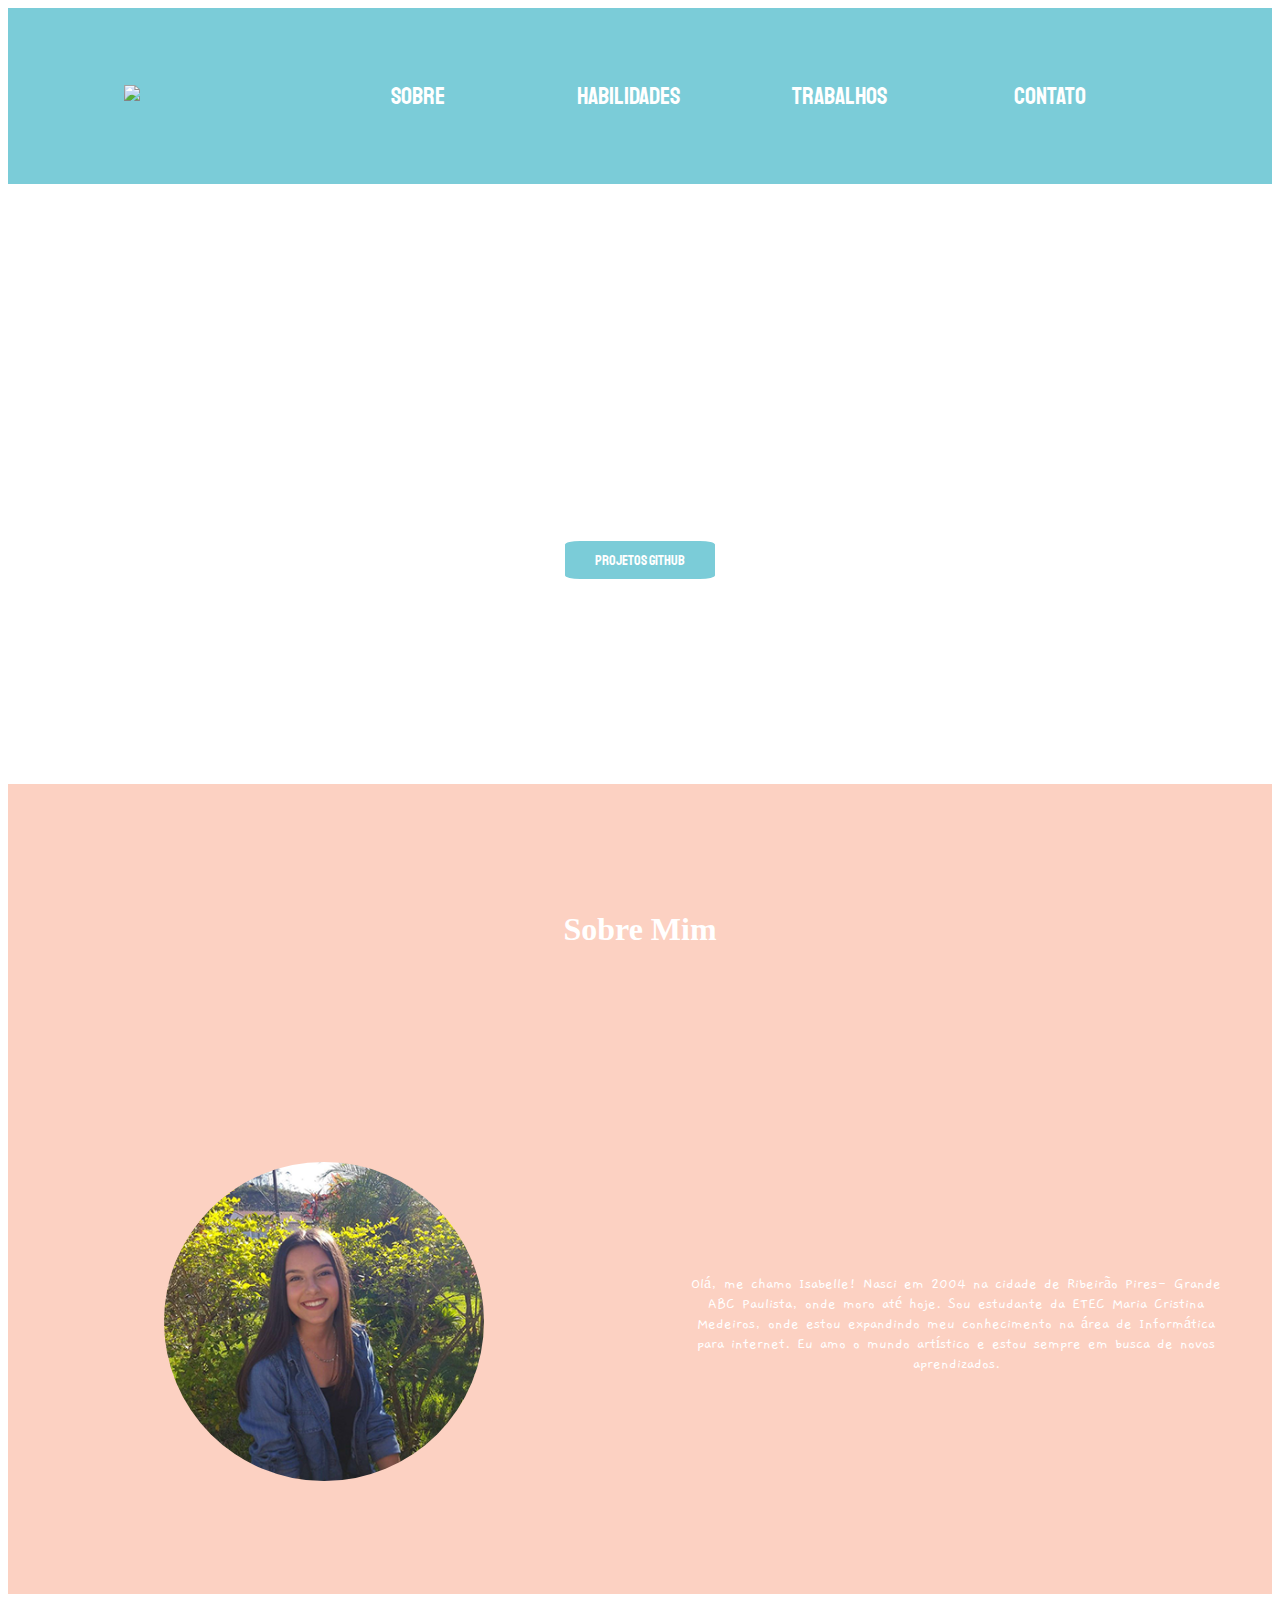
==== meusite/index.html @ 83716fc3 "Mudanças no Header e a parte do Sobre" ====
<!DOCTYPE html>
<html>
<head>
	<meta charset="utf-8">
	<meta name="viewport" content="width=device-width, inicial-scale=1.0">
	<link rel="icon" href="img/2333favicon.ico">
	<link href="https://fonts.googleapis.com/css?family=Amatic+SC:700|Bebas+Neue|Caveat+Brush|Gaegu|Staatliches&display=swap" rel="stylesheet">
	<link rel="stylesheet" type="text/css" href="css/estilo.css">
	<title>Isabelle Damacena</title>
</head>
<body>
	<nav class="logo">
		<a href="index.html">
			<img src="img/logonovo.png">
		</a>
		<ul>
			<li><a href="#sobre">Sobre</a></li>
			<li><a href="#">Habilidades</a></li>
			<li><a href="#">Trabalhos</a></li>
			<li><a href="#">Contato</a></li>
		</ul>
	</nav>
	<header>
		<h1>Isabelle Damacena</h1>
		<p>Currículo Online</p>
		<a class="botao" href="https://github.com/IsabelleDamacena">Projetos GitHub</a>
	</header>
	<div class="container">
		<section id="sobre">
			<h2>Sobre Mim</h2>
			<div class="foto">
				<img src="img/perfil.png">
			</div>
			<div class="texto">
				<p>
					Olá, me chamo Isabelle! Nasci em 2004 na cidade de Ribeirão Pires- Grande ABC Paulista, onde moro até hoje. Sou estudante da ETEC Maria Cristina Medeiros, onde estou expandindo meu conhecimento na área de Informática para internet. Eu amo o mundo artístico e estou sempre em busca de novos aprendizados.
				</p>
			</div>
		</section>
	</div>
</body>
</html>
---- meusite/css/estilo.css ----
/* Formatação Geral*/
body{
	font-family: Staatliches, "Amatic+SC", cursive;
	}

h1,h2,h3{
	margin: 0;
	font-family: "Bebas+Neue";
	font-weight: 700;
		}
p{
	font-family: Gaegu, "Amatic+SC", cursive; 
	}

.container{
	width: 100%;
}
/* Cabeçalho ou barra de navegação */


nav{
	display: flex;
	flex-direction: column;
	align-items: center;
	background-color: #7bccd8;
	padding: 30px;

}

nav ul{
	list-style: none;
	padding: 0;
	display: flex;
	flex-direction: column;
	align-items: center;
	width: 100%;
}

nav ul li{
	text-align: center;
	width: 100%;
	font-size: 1.5em;
	padding: 2%;
}

nav ul li a{
	display: inline-block;
	padding: 10px 0;
	width: 100%;
	text-decoration: none;
	color: #fff; 
}

/*Header */

header{
	background-image: url('../img/fundo4.jpg');
	background-size: cover;
	background-position: center;
	background-repeat: no-repeat;
	color: #fff;
	display: flex;
	flex-direction: column;
	align-items: center;
	text-align: center;
	padding: 30px;
}

header p{
	margin-bottom: 2em;
	font-size: 1.7em;
}

.botao{
	 	color: #fff;
	 	text-decoration: none;
	 	padding: 10px 30px;
	 	background-color: #7bccd8;
	 	font-size: .9em;
	 	border-radius: 10%;
}


/*Sobre*/

#sobre{
	display: flex;
	flex-direction: column;
	align-items: center;
	text-align: center;
	background-color: #fcd1c2;
	color: #fff;
}
#sobre h2{
	margin-top: 20px;
	font-size: 2em;
	align-items: center;
}
.foto img{
	width: 60%;
	border-radius: 50%;
	
}
.foto{
	float:left;
	width: 50%;
}
.texto{
	float:right;
	width: 50%;
}




@media screen and (min-width: 768px){
/* Cabeçalho ou barra de navegação*/
nav{
	flex-direction: row;
	justify-content: space-around;

}

nav ul{
	flex-direction: row;
	width: 70%;
	
}

/* Header*/
header{
	height: 60vh;
	justify-content: center;
}

/* Sobre*/
#sobre{
	flex-direction: row;
	flex-wrap: wrap;/*para quebrar*/
	align-items: center;
	height: 90vh;
	justify-content: center;
	min-height: 80vh;
}
#sobre h2{
	align-items: justify;
	width: 100%;
}
#sobre div{
	flex-grow: 1;
	flex-basis: 300px;
	padding: 0 50px;
}


}
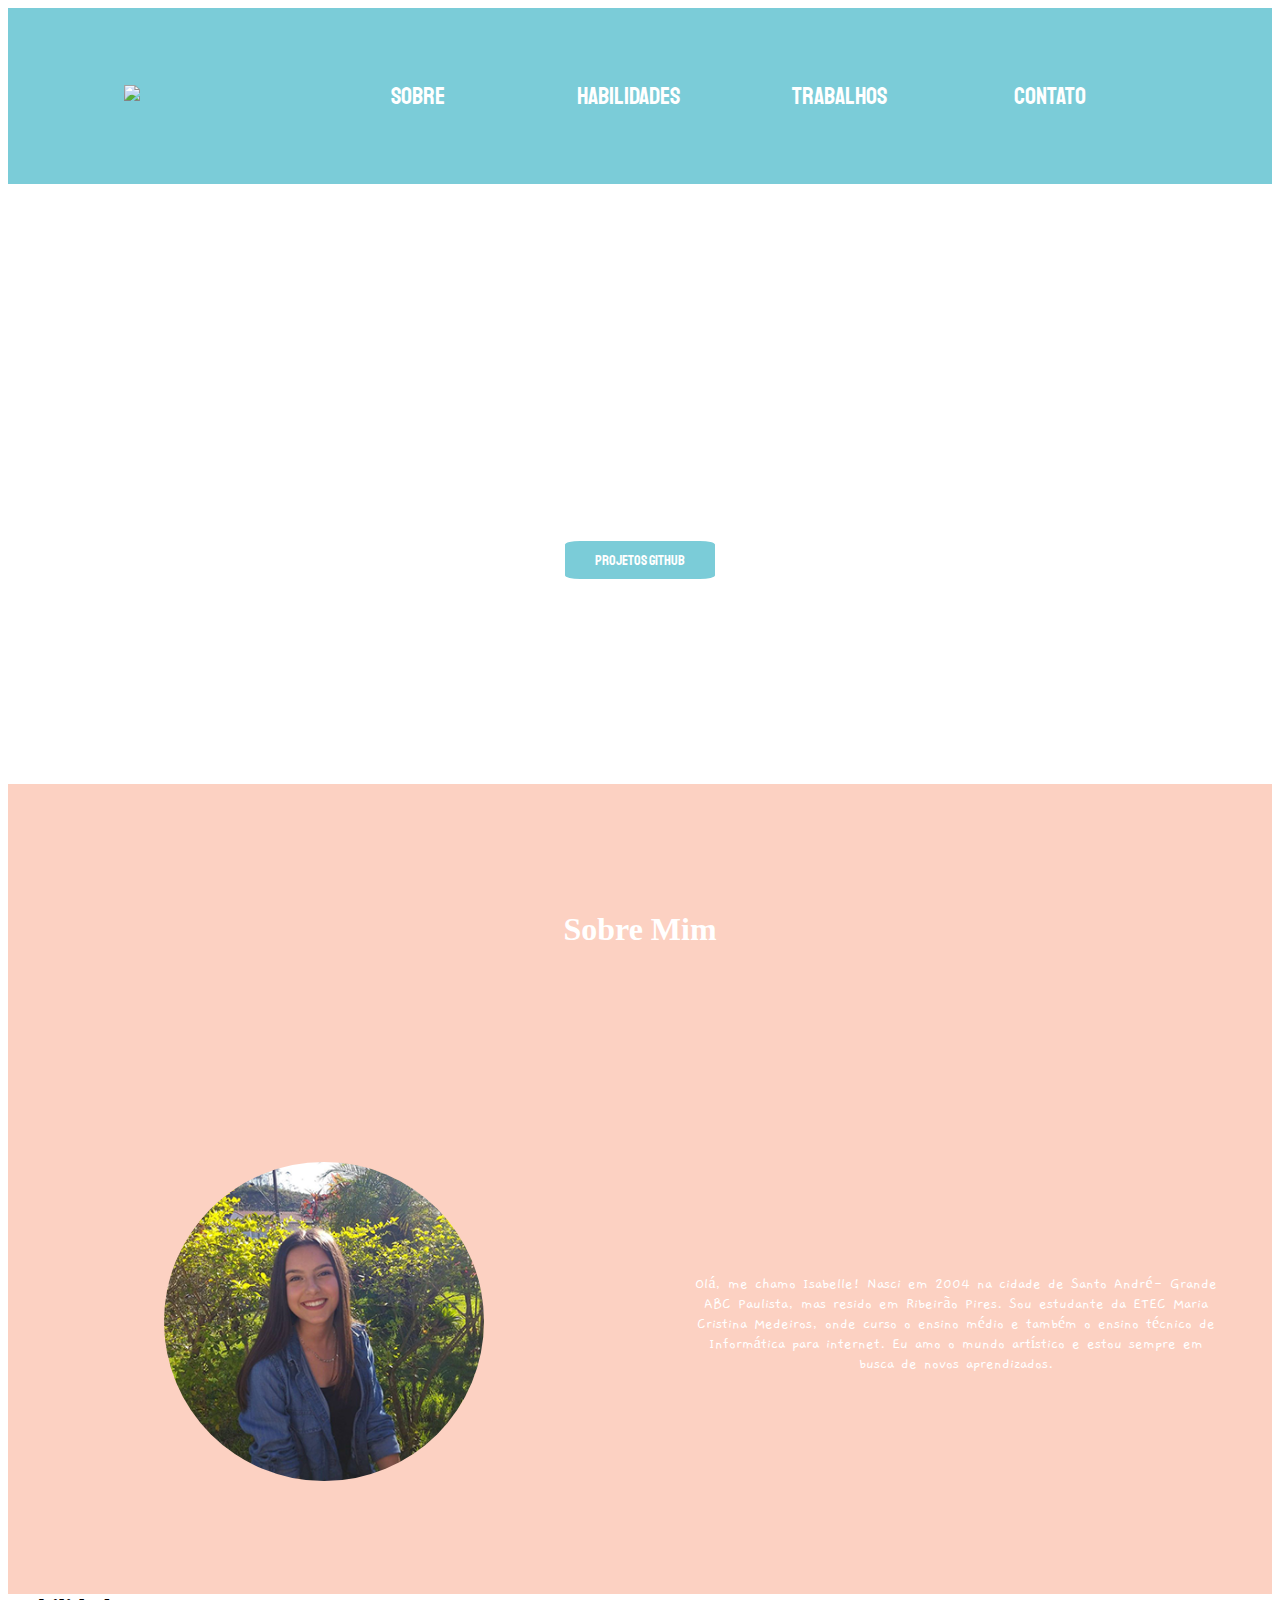
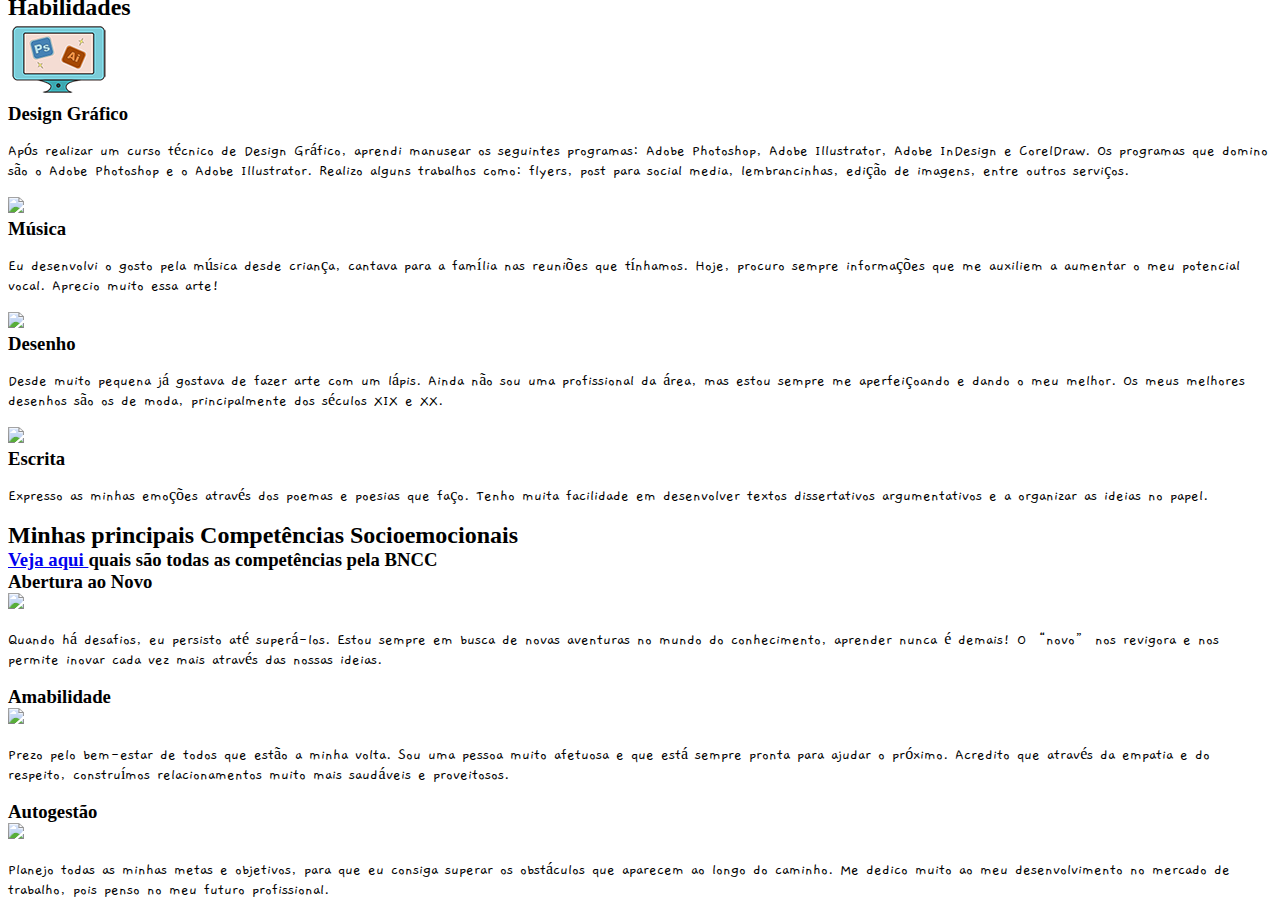
==== commit 4cacdbce: "Algumas atualizações" ====
--- a/meusite/index.html
+++ b/meusite/index.html
@@ -3,8 +3,9 @@
 <head>
 	<meta charset="utf-8">
 	<meta name="viewport" content="width=device-width, inicial-scale=1.0">
+	<link href="https://fonts.googleapis.com/css?family=Amatic+SC:700|Bebas+Neue|Caveat+Brush|Gaegu|Permanent+Marker|Staatliches&display=swap" rel="stylesheet">
 	<link rel="icon" href="img/2333favicon.ico">
-	<link href="https://fonts.googleapis.com/css?family=Amatic+SC:700|Bebas+Neue|Caveat+Brush|Gaegu|Staatliches&display=swap" rel="stylesheet">
+	<link rel="stylesheet" type="text/css" href="css/reset.css">
 	<link rel="stylesheet" type="text/css" href="css/estilo.css">
 	<title>Isabelle Damacena</title>
 </head>
@@ -15,15 +16,15 @@
 		</a>
 		<ul>
 			<li><a href="#sobre">Sobre</a></li>
-			<li><a href="#">Habilidades</a></li>
-			<li><a href="#">Trabalhos</a></li>
-			<li><a href="#">Contato</a></li>
+			<li><a href="#habilidades">Habilidades</a></li>
+			<li><a href="#trabalhos">Trabalhos</a></li>
+			<li><a href="#contato">Contato</a></li>
 		</ul>
 	</nav>
 	<header>
 		<h1>Isabelle Damacena</h1>
 		<p>Currículo Online</p>
-		<a class="botao" href="https://github.com/IsabelleDamacena">Projetos GitHub</a>
+		<a class="botao" href="https://github.com/IsabelleDamacena" target="_blank">Projetos GitHub</a>
 	</header>
 	<div class="container">
 		<section id="sobre">
@@ -33,7 +34,62 @@
 			</div>
 			<div class="texto">
 				<p>
-					Olá, me chamo Isabelle! Nasci em 2004 na cidade de Ribeirão Pires- Grande ABC Paulista, onde moro até hoje. Sou estudante da ETEC Maria Cristina Medeiros, onde estou expandindo meu conhecimento na área de Informática para internet. Eu amo o mundo artístico e estou sempre em busca de novos aprendizados.
+					Olá, me chamo Isabelle! Nasci em 2004 na cidade de Santo André- Grande ABC Paulista, mas resido em Ribeirão Pires. Sou estudante da ETEC Maria Cristina Medeiros, onde curso o ensino médio e também o ensino técnico de Informática para internet. Eu amo o mundo artístico e estou sempre em busca de novos aprendizados.
+				</p>
+			</div>
+		</section>
+
+		<section id="habilidades">
+			<h2>Habilidades</h2>
+			<div>
+				<img src="img/design.png">
+				<h3>Design Gráfico</h3>
+				<p>
+					Após realizar um curso técnico de Design Gráfico, aprendi manusear os seguintes programas: Adobe Photoshop, Adobe Illustrator, Adobe InDesign e CorelDraw. Os programas que domino são o Adobe Photoshop e o Adobe Illustrator. Realizo alguns trabalhos como: flyers, post para social media, lembrancinhas, edição de imagens, entre outros serviços.
+				</p>
+			</div>
+			<div>
+				<img src="img/mic.png">
+				<h3>Música</h3>
+				<p>
+					Eu desenvolvi o gosto pela música desde criança, cantava para a família nas reuniões que tínhamos. Hoje, procuro sempre informações que me auxiliem a aumentar o meu potencial vocal. Aprecio muito essa arte!
+				</p>
+			</div>
+			<div>
+				<img src="img/desenho.png">
+				<h3>Desenho</h3>
+				<p>Desde muito pequena já gostava de fazer arte com um lápis. Ainda não sou uma profissional da área, mas estou sempre me aperfeiçoando e dando o meu melhor. Os meus melhores desenhos são os de moda, principalmente dos séculos XIX e XX.</p>
+			</div>
+			<div>
+				<img src="img/escrita.png">
+				<h3>Escrita</h3>
+				<p>Expresso as minhas emoções através dos poemas e poesias que faço. Tenho muita facilidade em desenvolver textos dissertativos argumentativos e a organizar as ideias no papel.</p>
+			</div>	
+		</section>
+		<section id="competencias">
+			<h2>Minhas principais Competências Socioemocionais</h2>
+			<h3><a href="docs/eixoscompetencias.pdf" target="_blank"> Veja aqui </a> quais são todas as competências pela BNCC </h3>
+			<div class="comp">
+				<h3>Abertura ao Novo</h3>
+				<img src="img/ilustIdeias.png">
+				<p>
+					Quando há desafios, eu persisto até superá-los. Estou sempre em busca de novas aventuras no mundo do conhecimento, aprender nunca é demais! O “novo” nos revigora e nos permite inovar cada vez mais através das nossas ideias.
+				</p>
+			</div>
+			<div class="comp">
+				<h3>Amabilidade</h3>
+				<img src="img/ilustAmabilidade.png">
+				<p>
+					Prezo pelo bem-estar de todos que estão a minha volta. Sou uma pessoa muito afetuosa e que está sempre pronta para ajudar o próximo. Acredito que através da empatia e do respeito, construímos relacionamentos muito mais saudáveis e proveitosos.
+				</p>
+			</div>
+			<div class="comp">
+				<h3>Autogestão</h3>
+				<img src="img/ilustAutogestão.png">
+				<p>
+					
+					Planejo todas as minhas metas e objetivos, para que eu consiga superar os obstáculos que aparecem ao longo do caminho. Me dedico muito ao meu desenvolvimento no mercado de trabalho, pois penso no meu futuro profissional. 
+
 				</p>
 			</div>
 		</section>
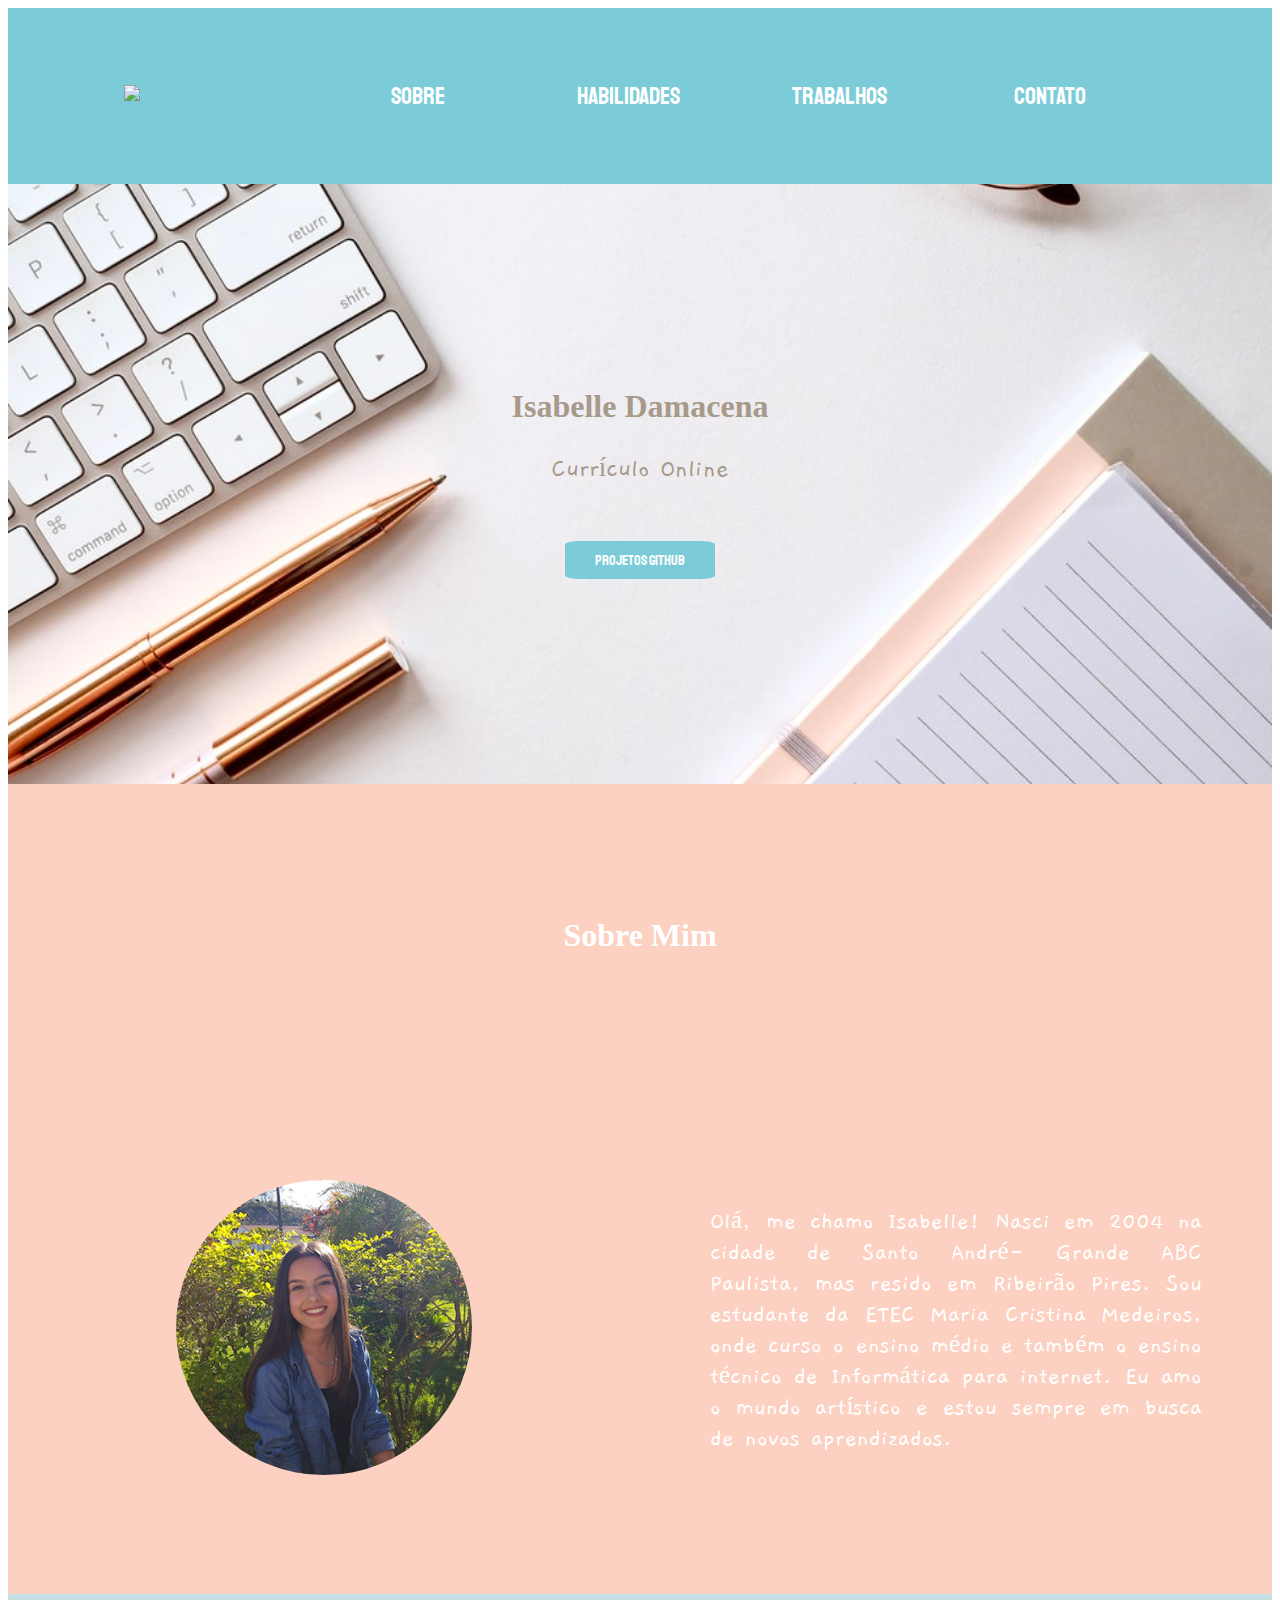
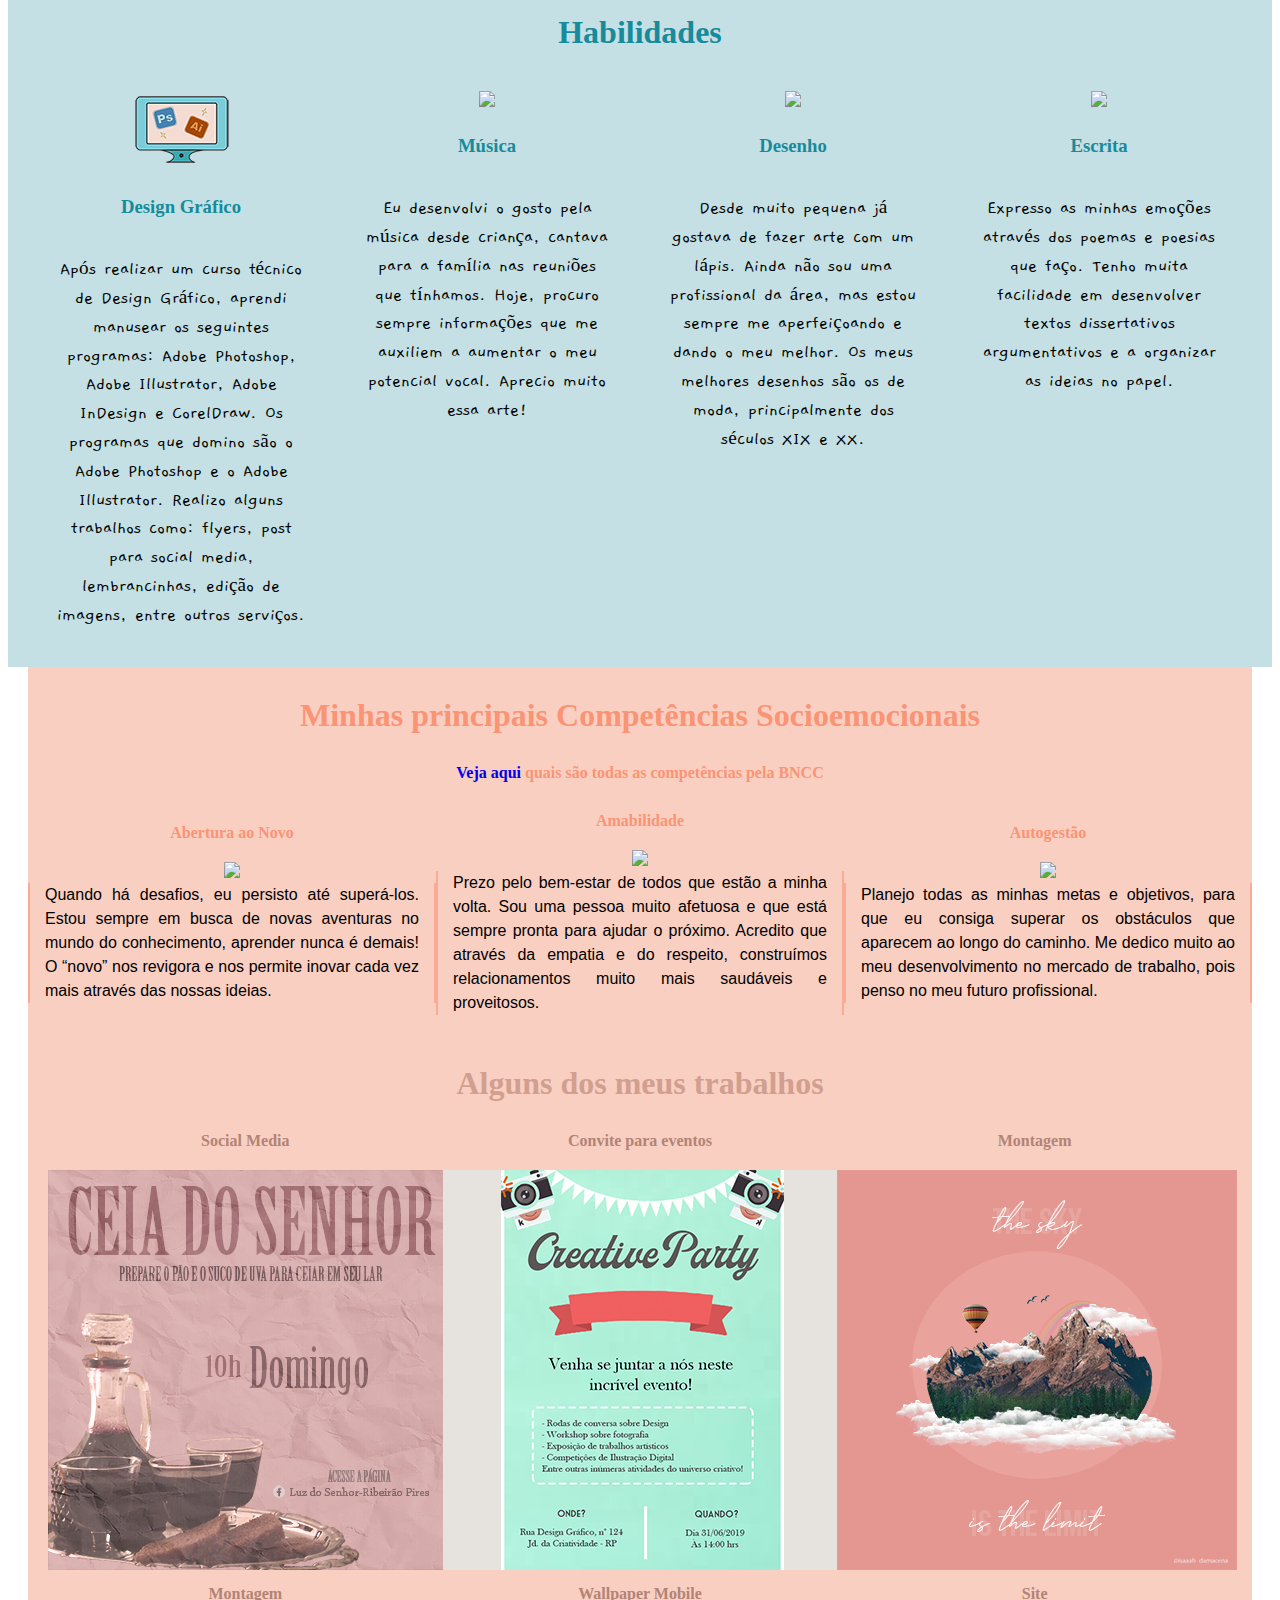
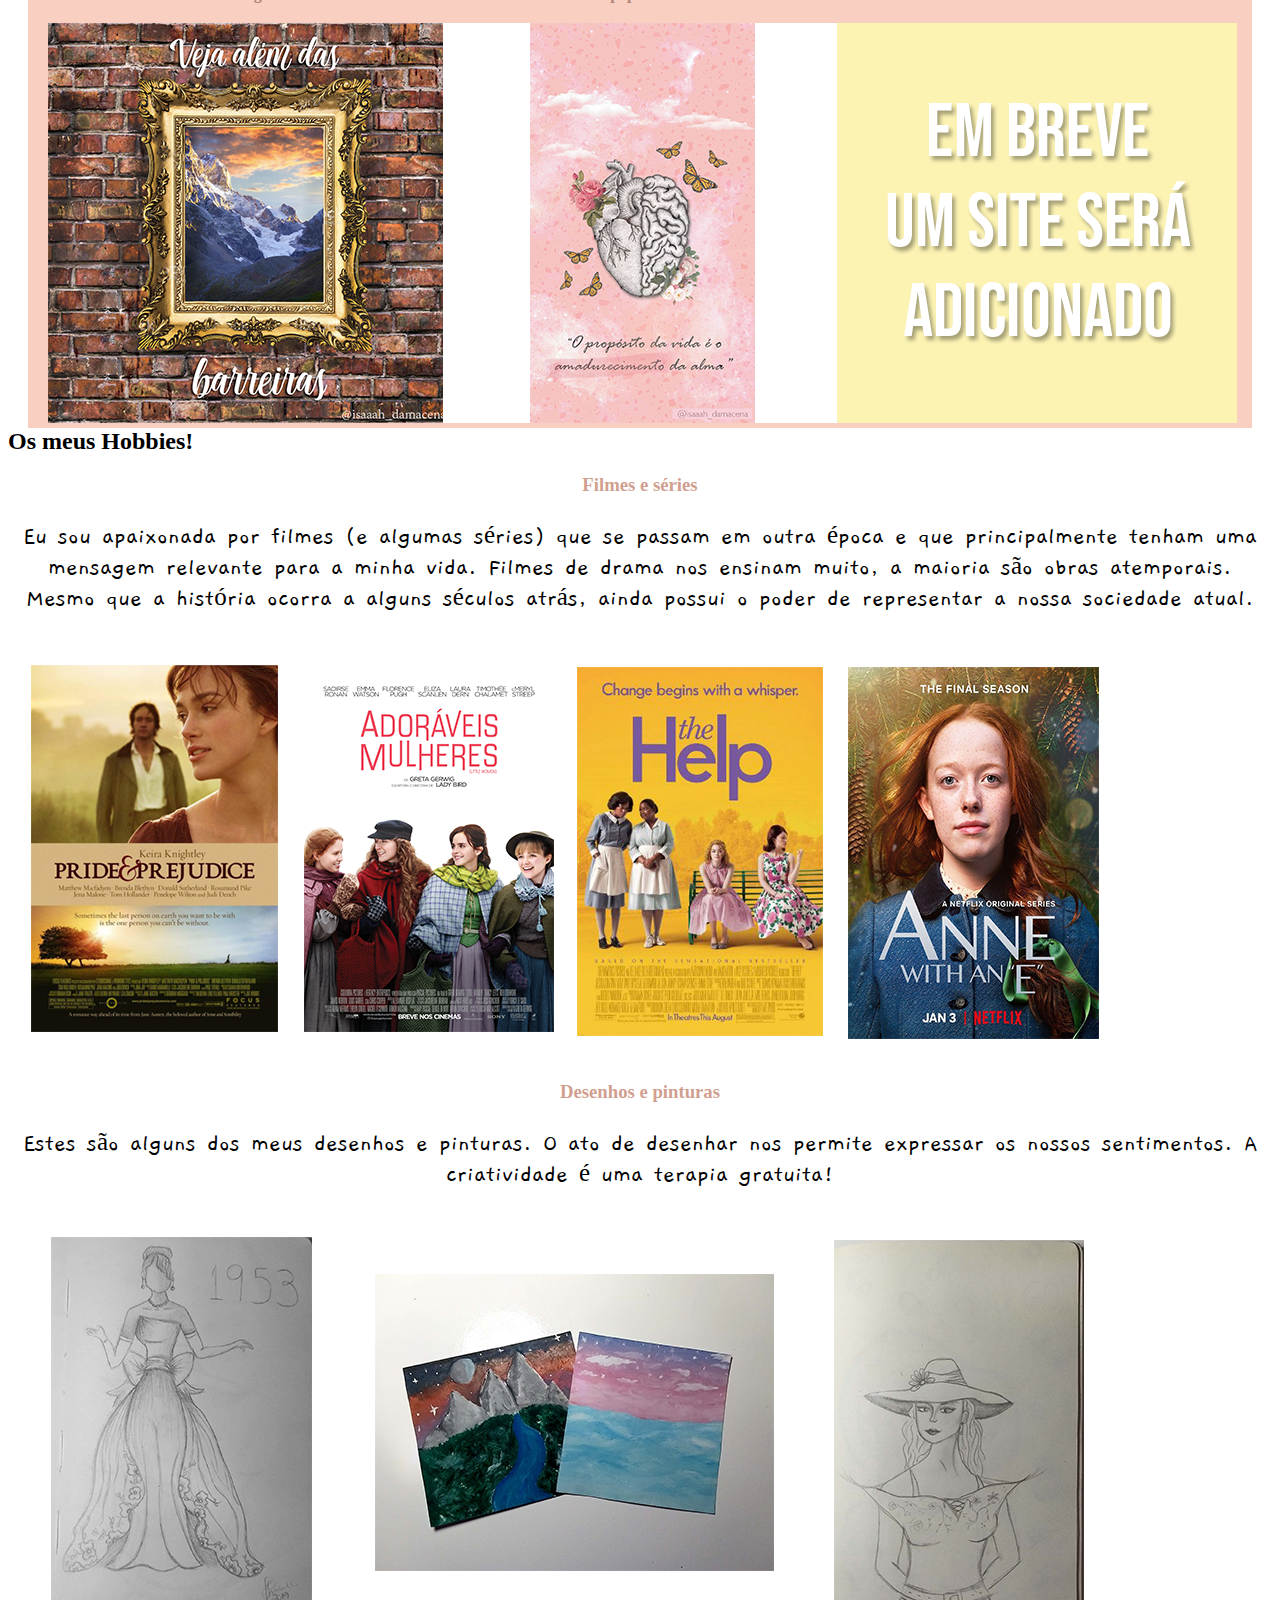
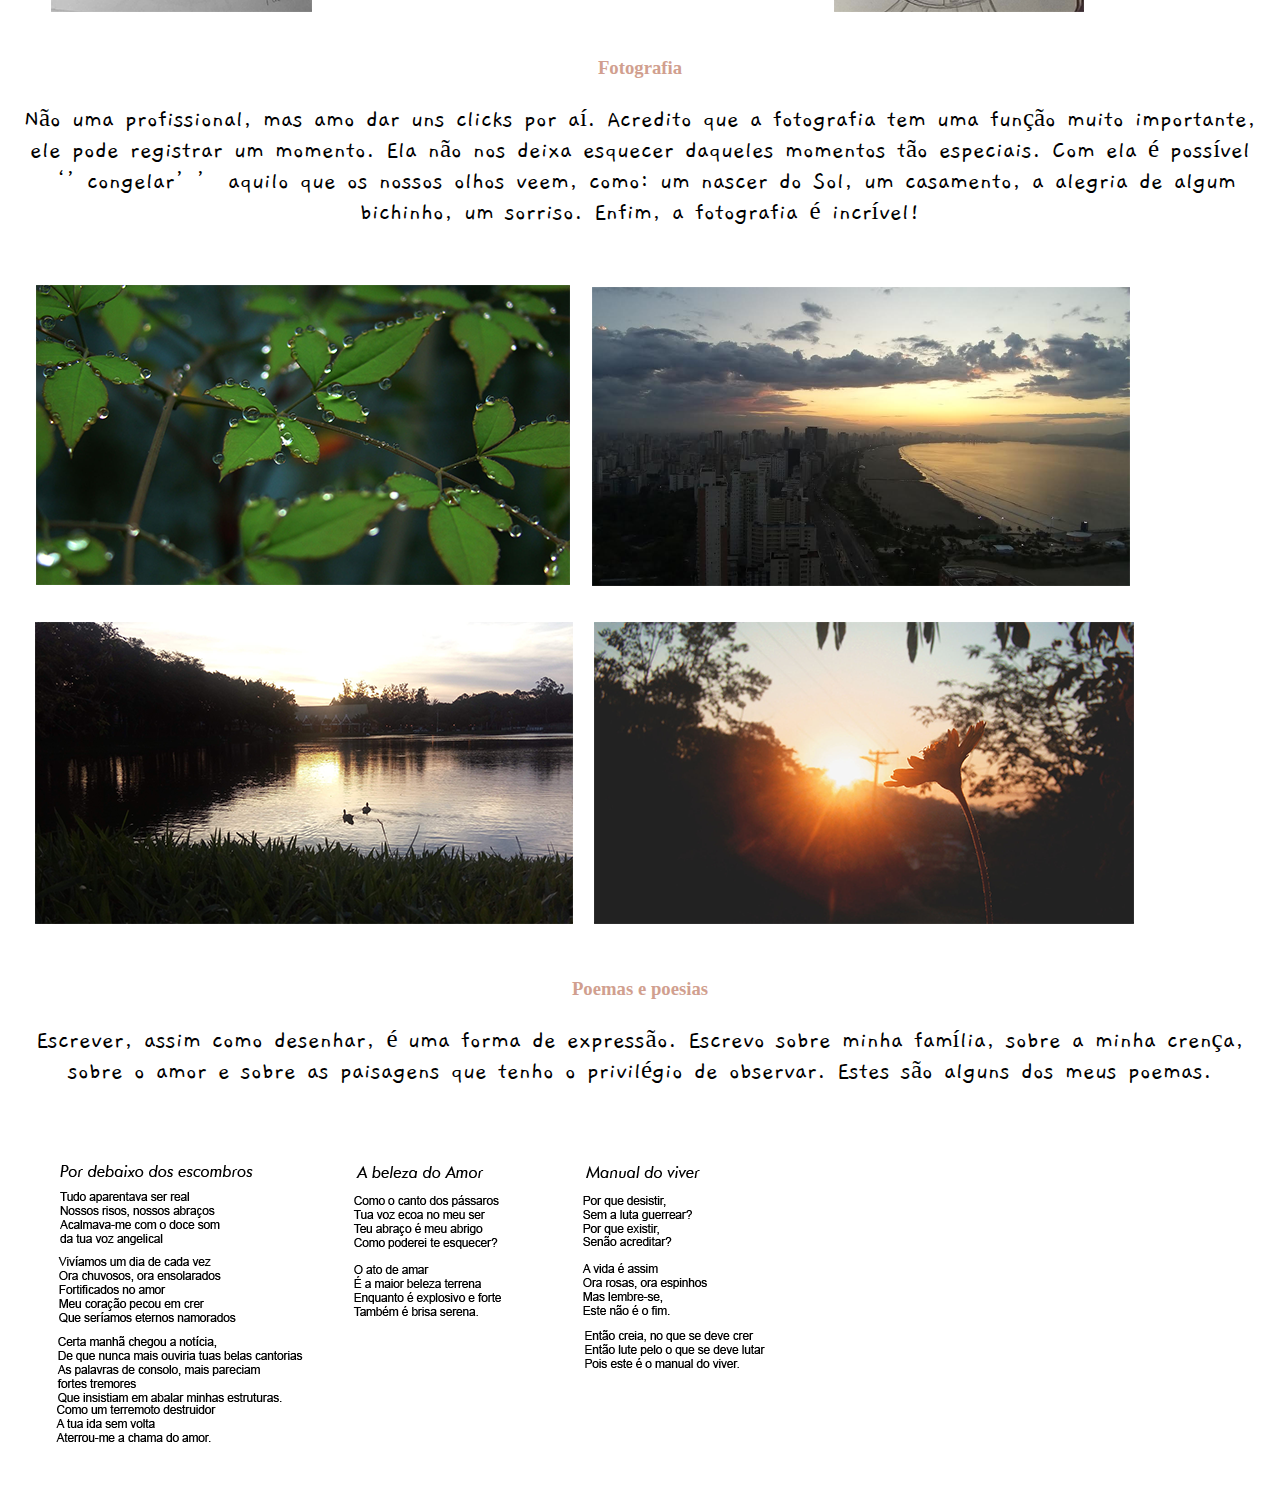
==== commit ef35938a: ""Trabalhos" pronto e início do "Hobbies"" ====
--- a/meusite/index.html
+++ b/meusite/index.html
@@ -66,6 +66,7 @@
 				<p>Expresso as minhas emoções através dos poemas e poesias que faço. Tenho muita facilidade em desenvolver textos dissertativos argumentativos e a organizar as ideias no papel.</p>
 			</div>	
 		</section>
+
 		<section id="competencias">
 			<h2>Minhas principais Competências Socioemocionais</h2>
 			<h3><a href="docs/eixoscompetencias.pdf" target="_blank"> Veja aqui </a> quais são todas as competências pela BNCC </h3>
@@ -83,15 +84,73 @@
 					Prezo pelo bem-estar de todos que estão a minha volta. Sou uma pessoa muito afetuosa e que está sempre pronta para ajudar o próximo. Acredito que através da empatia e do respeito, construímos relacionamentos muito mais saudáveis e proveitosos.
 				</p>
 			</div>
-			<div class="comp">
-				<h3>Autogestão</h3>
-				<img src="img/ilustAutogestão.png">
-				<p>
-					
-					Planejo todas as minhas metas e objetivos, para que eu consiga superar os obstáculos que aparecem ao longo do caminho. Me dedico muito ao meu desenvolvimento no mercado de trabalho, pois penso no meu futuro profissional. 
+				<div class="comp">
+					<h3>Autogestão</h3>
+					<img src="img/ilustAutogestão.png">
+					<p>
+						
+						Planejo todas as minhas metas e objetivos, para que eu consiga superar os obstáculos que aparecem ao longo do caminho. Me dedico muito ao meu desenvolvimento no mercado de trabalho, pois penso no meu futuro profissional. 
 
-				</p>
+					</p>
+				</div>
+
+			<section id="trabalhos">
+				<h2>Alguns dos meus trabalhos</h2>
+				<div class="trab">
+					<h3>Social Media</h3>
+					<img src="img/ceia_site.png">		
+				</div>
+				<div class="trab">
+					<h3>Convite para eventos</h3>
+						<img src="img/convite_site.png">
+				</div>
+				<div class="trab">
+					<h3>Montagem</h3>
+					<img src="img/sky_site.png">
+				</div>
+				<div class="trab">
+					<h3>Montagem</h3>
+					<img src="img/veja_site.png">
+				</div>
+				<div class="trab">
+					<h3>Wallpaper Mobile</h3>
+					<img src="img/wallpaper_site2.png">
+				</div>
+				<div class="trab">
+					<h3>Site</h3>
+					<img src="img/biologia_site.png">
+				</div>
+			</section>
+
+		</section>
+		<section id="hobby">
+			<h2>Os meus Hobbies!</h2>
+			<div class="hob">
+				<h3>Filmes e séries</h3>
+					<p>Eu sou apaixonada por filmes (e algumas séries) que se passam em outra época e que principalmente tenham uma mensagem relevante para a minha vida. Filmes de drama nos ensinam muito, a maioria são obras atemporais. Mesmo que a história ocorra a alguns séculos atrás, ainda possui o poder de representar a nossa sociedade atual.
+					</p>
+					<img src="img/filmes_site.png">		
 			</div>
+			<div class="hob">
+				<h3>Desenhos e pinturas</h3>
+					<p>Estes são alguns dos meus desenhos e pinturas. O ato de desenhar nos permite expressar os nossos sentimentos. A criatividade é uma terapia gratuita!
+					</p>
+					<img src="img/desenhos_site.png">	
+			</div>
+			<div class="hob">
+				<h3>Fotografia</h3>
+					<p>Não uma profissional, mas amo dar uns clicks por aí. Acredito que a fotografia tem uma função muito importante, ele pode registrar um momento. Ela não nos deixa esquecer daqueles momentos tão especiais. Com ela é possível ‘’congelar’’ aquilo que os nossos olhos veem, como: um nascer do Sol, um casamento, a alegria de algum bichinho, um sorriso. Enfim, a fotografia é incrível!
+					</p>
+					<img src="img/fotografia_site1.png">	
+					<img src="img/fotografia_site3.png">		
+			</div>
+			<div class="hob">
+				<h3>Poemas e poesias</h3>
+					<p>Escrever, assim como desenhar, é uma forma de expressão. Escrevo sobre minha família, sobre a minha crença, sobre o amor e sobre as paisagens que tenho o privilégio de observar. Estes são alguns dos meus poemas.
+					</p>
+					<img src="img/poemas3.png">		
+			</div>
+
 		</section>
 	</div>
 </body>
--- a/meusite/css/estilo.css
+++ b/meusite/css/estilo.css
@@ -3,14 +3,22 @@
 	font-family: Staatliches, "Amatic+SC", cursive;
 	}
 
-h1,h2,h3{
+h1,h2{
 	margin: 0;
 	font-family: "Bebas+Neue";
 	font-weight: 700;
 		}
 p{
 	font-family: Gaegu, "Amatic+SC", cursive; 
+	font-size: 25px;
+	text-align: center;
 	}
+
+h3{
+	font-family: Caveat;
+	}
+
+
 
 .container{
 	width: 100%;
@@ -54,11 +62,11 @@
 /*Header */
 
 header{
-	background-image: url('../img/fundo4.jpg');
+	background-image: url('../img/fundo2.jpg');
 	background-size: cover;
 	background-position: center;
 	background-repeat: no-repeat;
-	color: #fff;
+	color: #a79a8a;
 	display: flex;
 	flex-direction: column;
 	align-items: center;
@@ -111,6 +119,177 @@
 }
 
 
+/*habilidades*/
+#habilidades{
+	padding: 20px;
+	background-color: #c4e0e4;
+	display: flex;
+	flex-direction: column;
+	align-items: center;
+	position: relative;
+	margin: 0 auto;
+
+}
+
+#habilidades div{
+	display: flex;
+	flex-direction: column;
+	align-items: center;
+	text-align: center;
+	margin-top: 30px;
+
+}
+
+#habilidades p{
+	line-height: 1.5;
+	margin: 2vh;
+	font-size: 1.2em;
+}
+
+#habilidades img{
+	margin: 10px 0;
+}
+
+#habilidades h2{
+	font-size: 2em;
+	color: #178b9c;
+}
+
+#habilidades h3{
+	color: #178b9c;
+}
+
+
+
+/*competencias*/
+#competencias{
+	display: flex;
+	flex-direction: column;
+	align-items: center;
+	padding-top: 20px;
+	margin-left: 20px;
+	margin-right: 20px; 
+	background-color: #f9cfc2;
+}
+
+#competencias h2{
+	margin-bottom: 20px;
+	margin-top: 10px;
+	font-size: 2em;
+	text-align: center;
+	color: #fd9473;
+
+}
+
+#competencias h3 {
+	margin-bottom: 20px;
+	margin-top: 10px;
+	font-size: 1em;
+	text-align: center;
+	color: #FA9475;
+}
+
+
+#competencias p{
+	margin-bottom: 20px;
+	margin-top: 10px;
+	font-size: 1em;
+	text-align: justify;
+}
+
+#competencias a{
+	text-decoration: none;
+}
+
+#competencias img{
+	margin-bottom: 0;
+}
+
+#competencias .comp p{
+	border-left: 2px solid #fbab93;
+	border-right: 2px solid #fbab93;
+	margin-top: 0;
+	font-family: "Gochi Hand", "Helvetica", "Arial", sans-serif;
+	padding-right: 15px;
+	padding-left: 15px;
+	line-height: 1.5;
+}
+
+#competencias div{
+	align-items: center;
+}
+
+/*Trabalhos*/
+
+#trabalhos{
+	display: flex;
+	flex-direction: column;
+	align-items: center;
+	padding-top: 20px;
+	margin-left: 20px;
+	margin-right: 20px; 
+	background-color: #f9cfc2;
+
+}
+
+#trabalhos h2{
+	margin-bottom: 20px;
+	margin-top: 10px;
+	font-size: 2em;
+	text-align: center;
+	color: #b18475;
+
+}
+
+#trabalhos h3 {
+	margin-bottom: 20px;
+	margin-top: 10px;
+	font-size: 1em;
+	text-align: center;
+	color: #b18475;
+}
+
+
+#trabalhos p{
+	margin-bottom: 20px;
+	margin-top: 10px;
+	font-size: 1em;
+	text-align: justify;
+}
+
+#trabalhos a{
+	text-decoration: none;
+}
+
+#trabalhos img{
+	margin-bottom: 0;
+}
+
+#trabalhos .trab p{
+	border-left: 2px solid #fbab93;
+	border-right: 2px solid #fbab93;
+	margin-top: 0;
+	font-family: "Gochi Hand", "Helvetica", "Arial", sans-serif;
+	padding-right: 15px;
+	padding-left: 15px;
+	line-height: 1.5;
+}
+
+#trabalhos div{
+	align-items: center;
+}
+
+
+.trab: hover{
+	-webkit-transform: scale(1.1);
+	-moz-transform: scale(1.1);
+	-o-transform:scale(1.1);
+	-ms-transform:scale(1.1);
+	transform:scale(1.1);
+}
+
+
+
 
 
 @media screen and (min-width: 768px){
@@ -141,6 +320,7 @@
 	height: 90vh;
 	justify-content: center;
 	min-height: 80vh;
+
 }
 #sobre h2{
 	align-items: justify;
@@ -149,9 +329,77 @@
 #sobre div{
 	flex-grow: 1;
 	flex-basis: 300px;
-	padding: 0 50px;
-}
-
-
-}
-
+	padding: 0 70px;
+}
+#sobre p{
+	text-align:justify;
+}
+/*habilidades*/
+#habilidades{
+	flex-direction: row;
+	flex-wrap: wrap;
+	align-items: flex-start;
+	max-width: 0 auto;
+
+}
+
+#habilidades h2{
+	text-align: center;
+	width: 100%;
+}
+
+#habilidades div{
+	flex-grow: 1;
+	flex-basis: 150px;
+	padding: 0 10px;
+
+}
+
+/*competencias*/
+
+#competencias {
+	flex-direction: row;
+	flex-wrap: wrap;
+}
+
+#competencias h2, h3{
+	width: 100%;
+	text-align: center;
+	color: #FA9475;
+}
+#competencias .comp{
+	width: 33.3333333333%;
+	text-align: center;
+}
+
+#competencias p{
+	text-align: justify;
+}
+
+/*Trabalhos*/
+
+#trabalhos {
+	flex-direction: row;
+	flex-wrap: wrap;
+	color: #FA9475;
+}
+
+#trabalhos h2, h3{
+	width: 100%;
+	text-align: center;
+	color: #d19f8f;
+}
+#trabalhos .trab{
+	width: 33.3333333333%;
+	text-align: center;
+}
+
+#trabalhos .trab: hover{
+	-webkit-transform: scale(1.1);
+	-moz-transform: scale(1.1);
+	-o-transform:scale(1.1);
+	-ms-transform:scale(1.1);
+	transform:scale(1.1);
+}
+
+
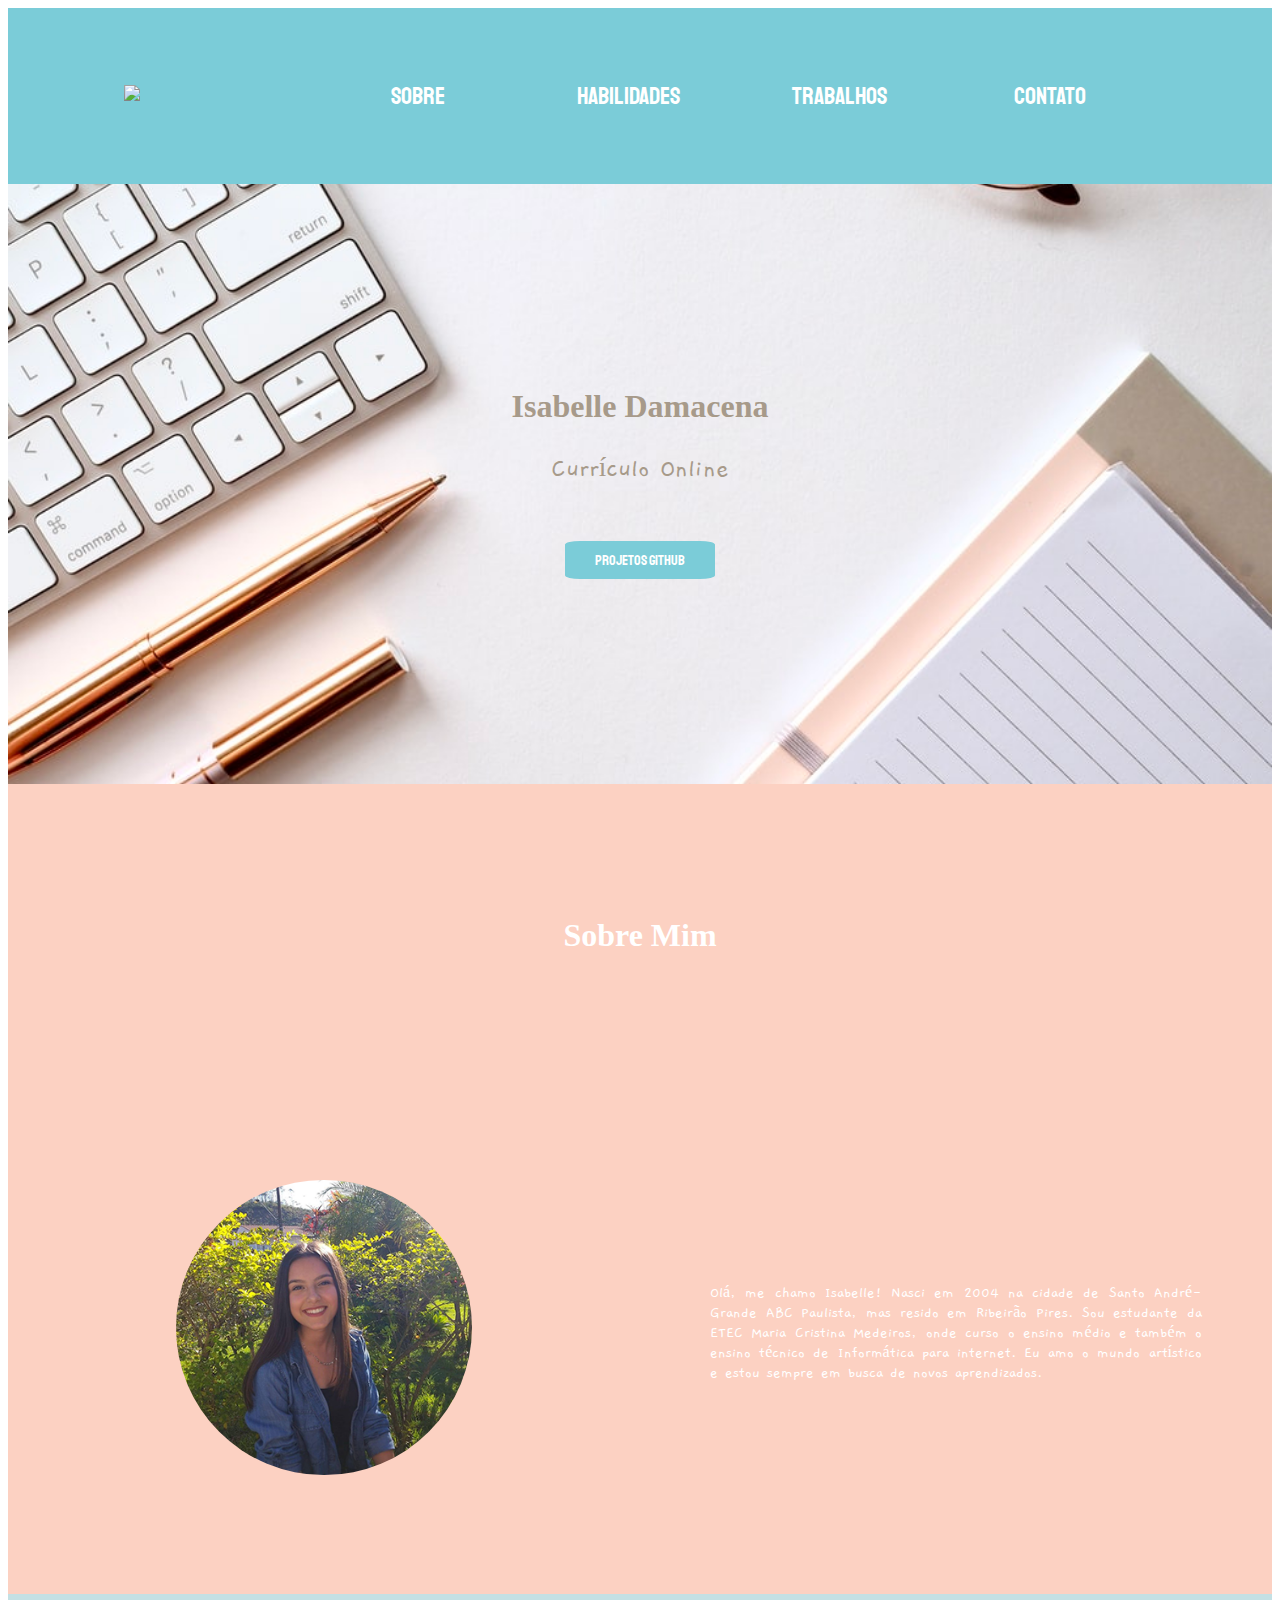
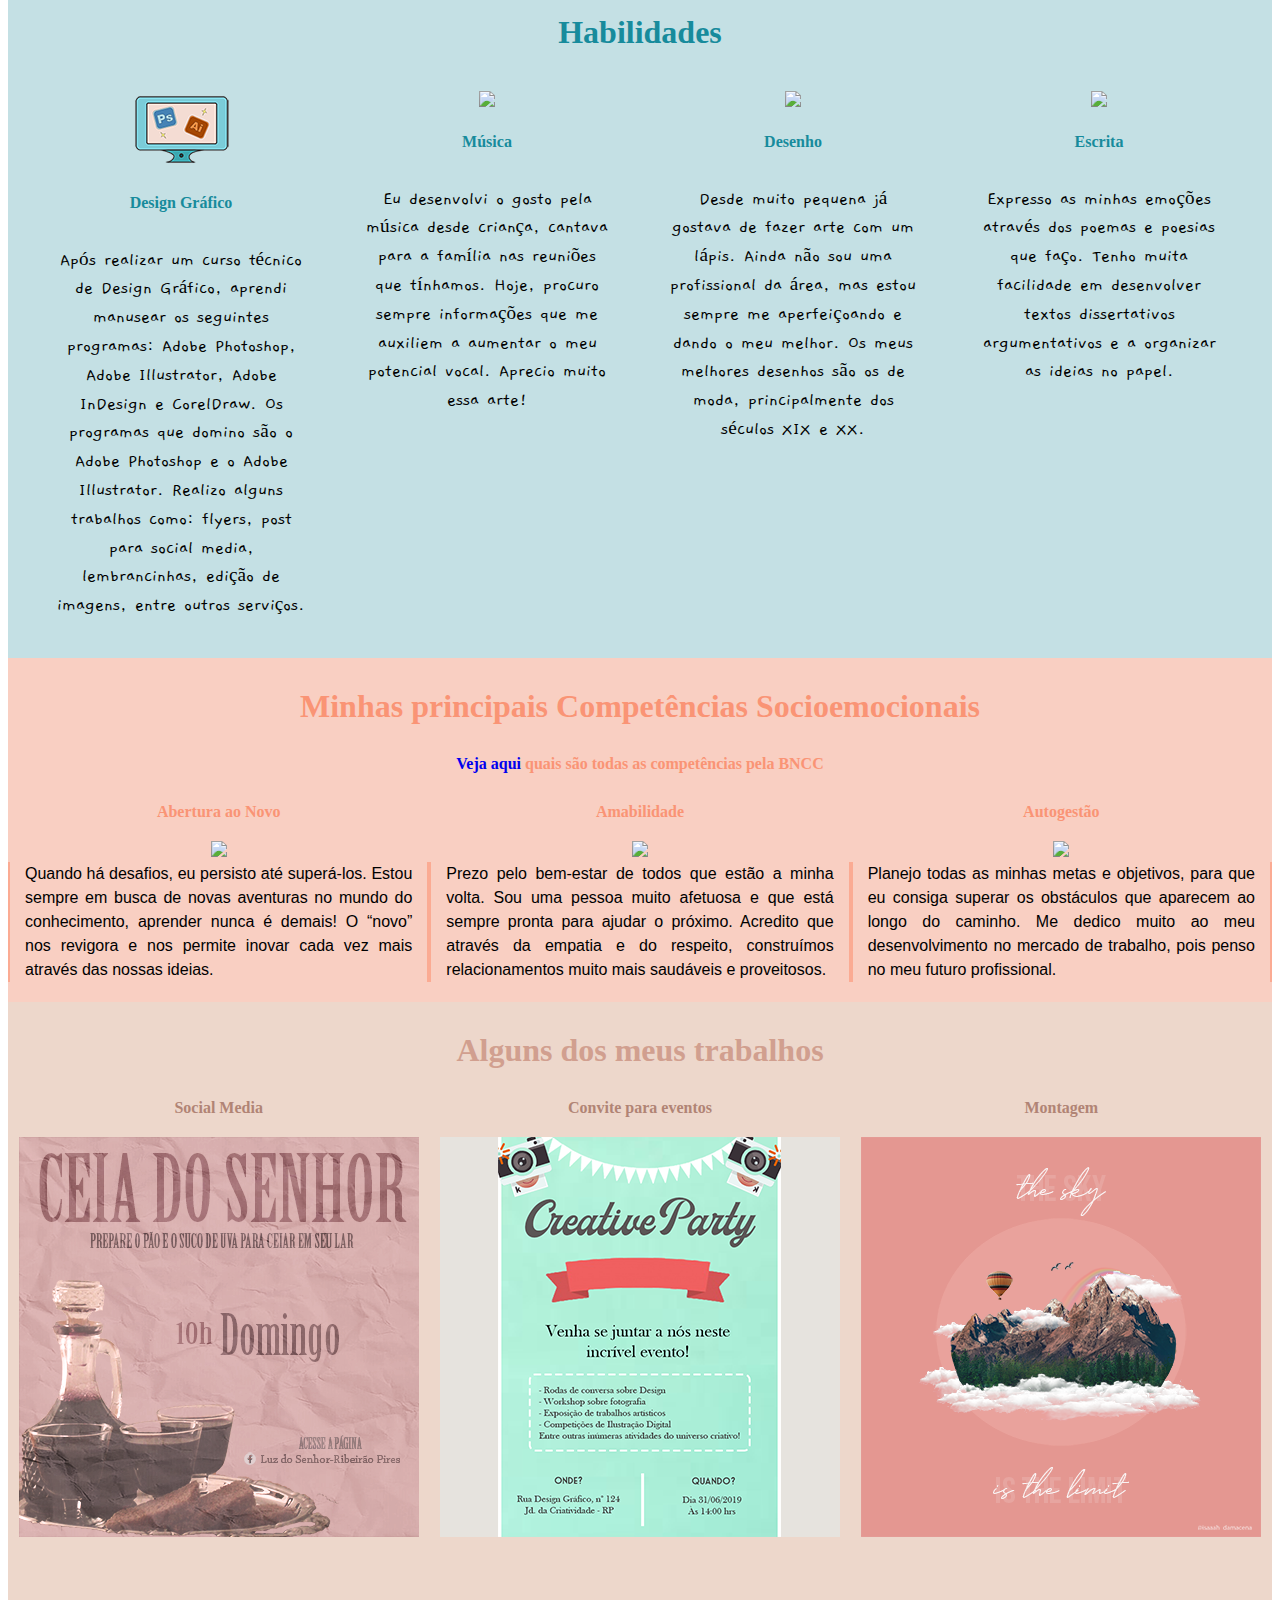
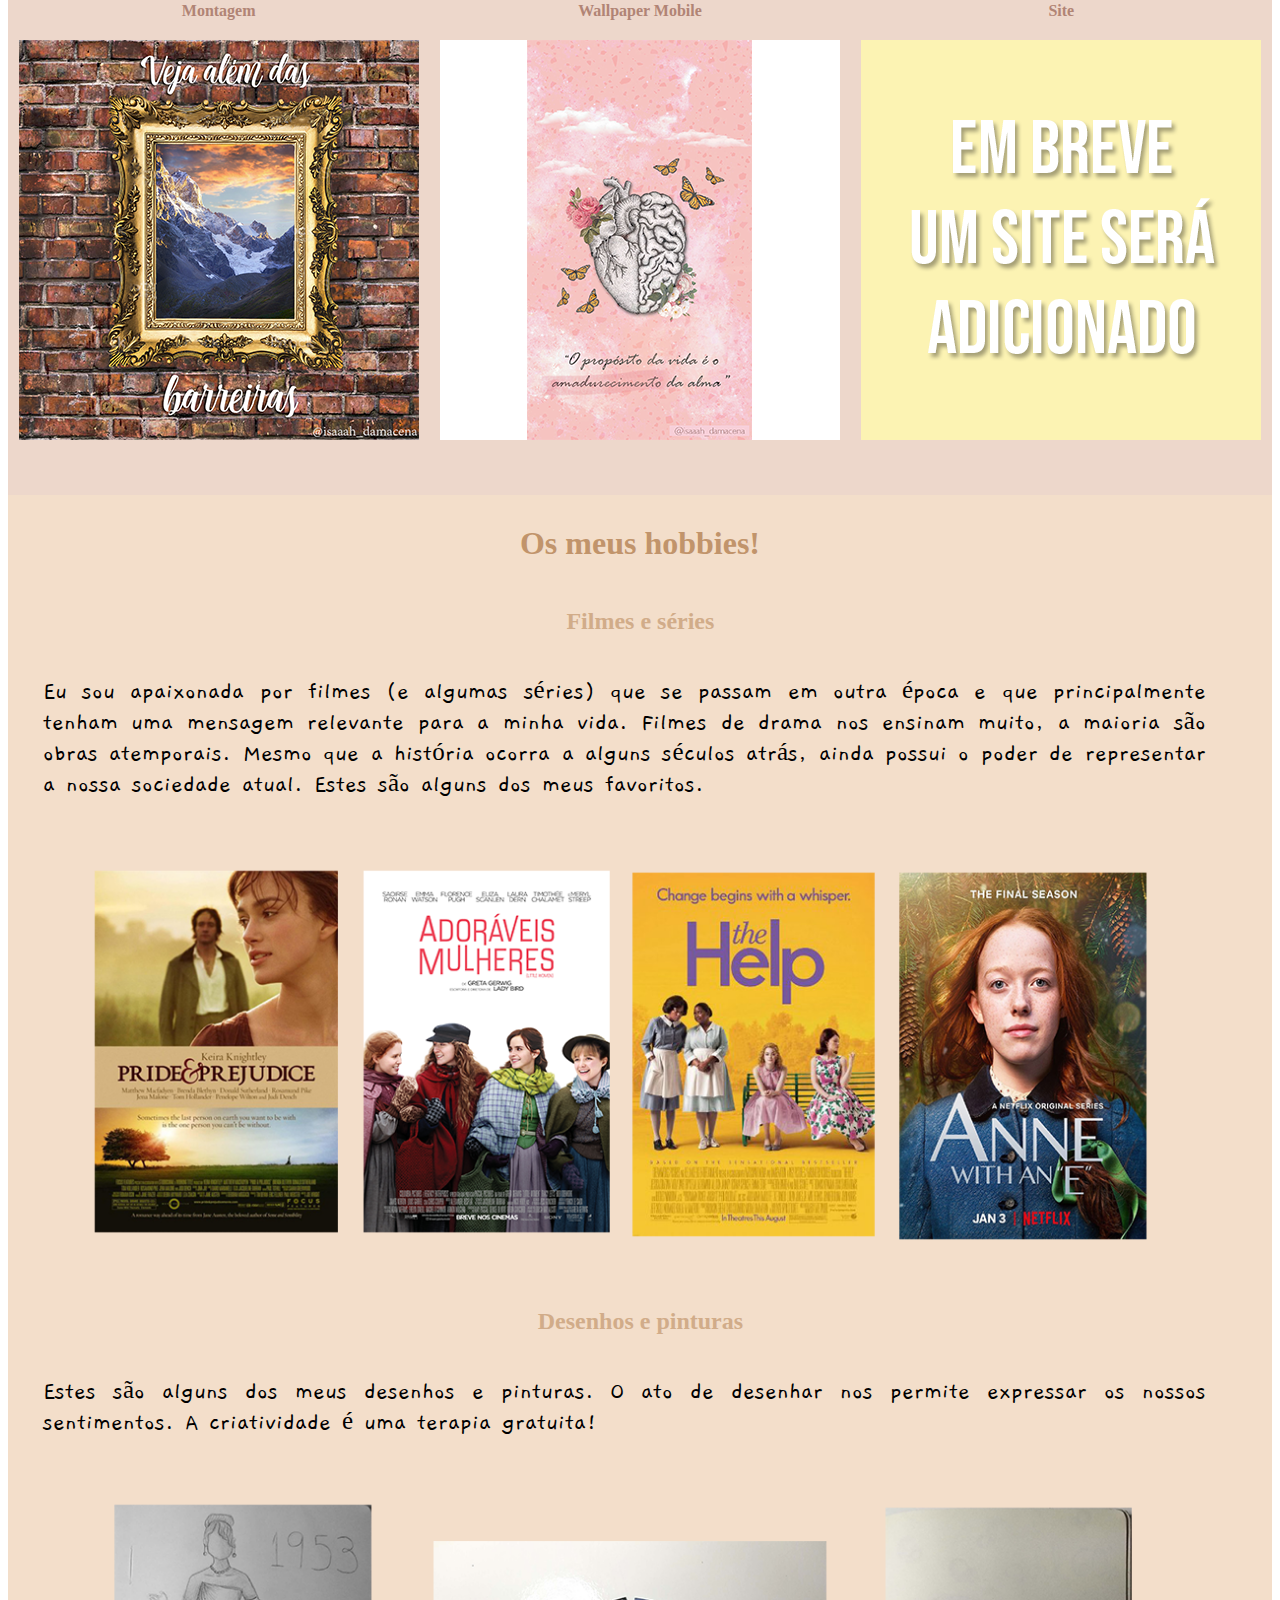
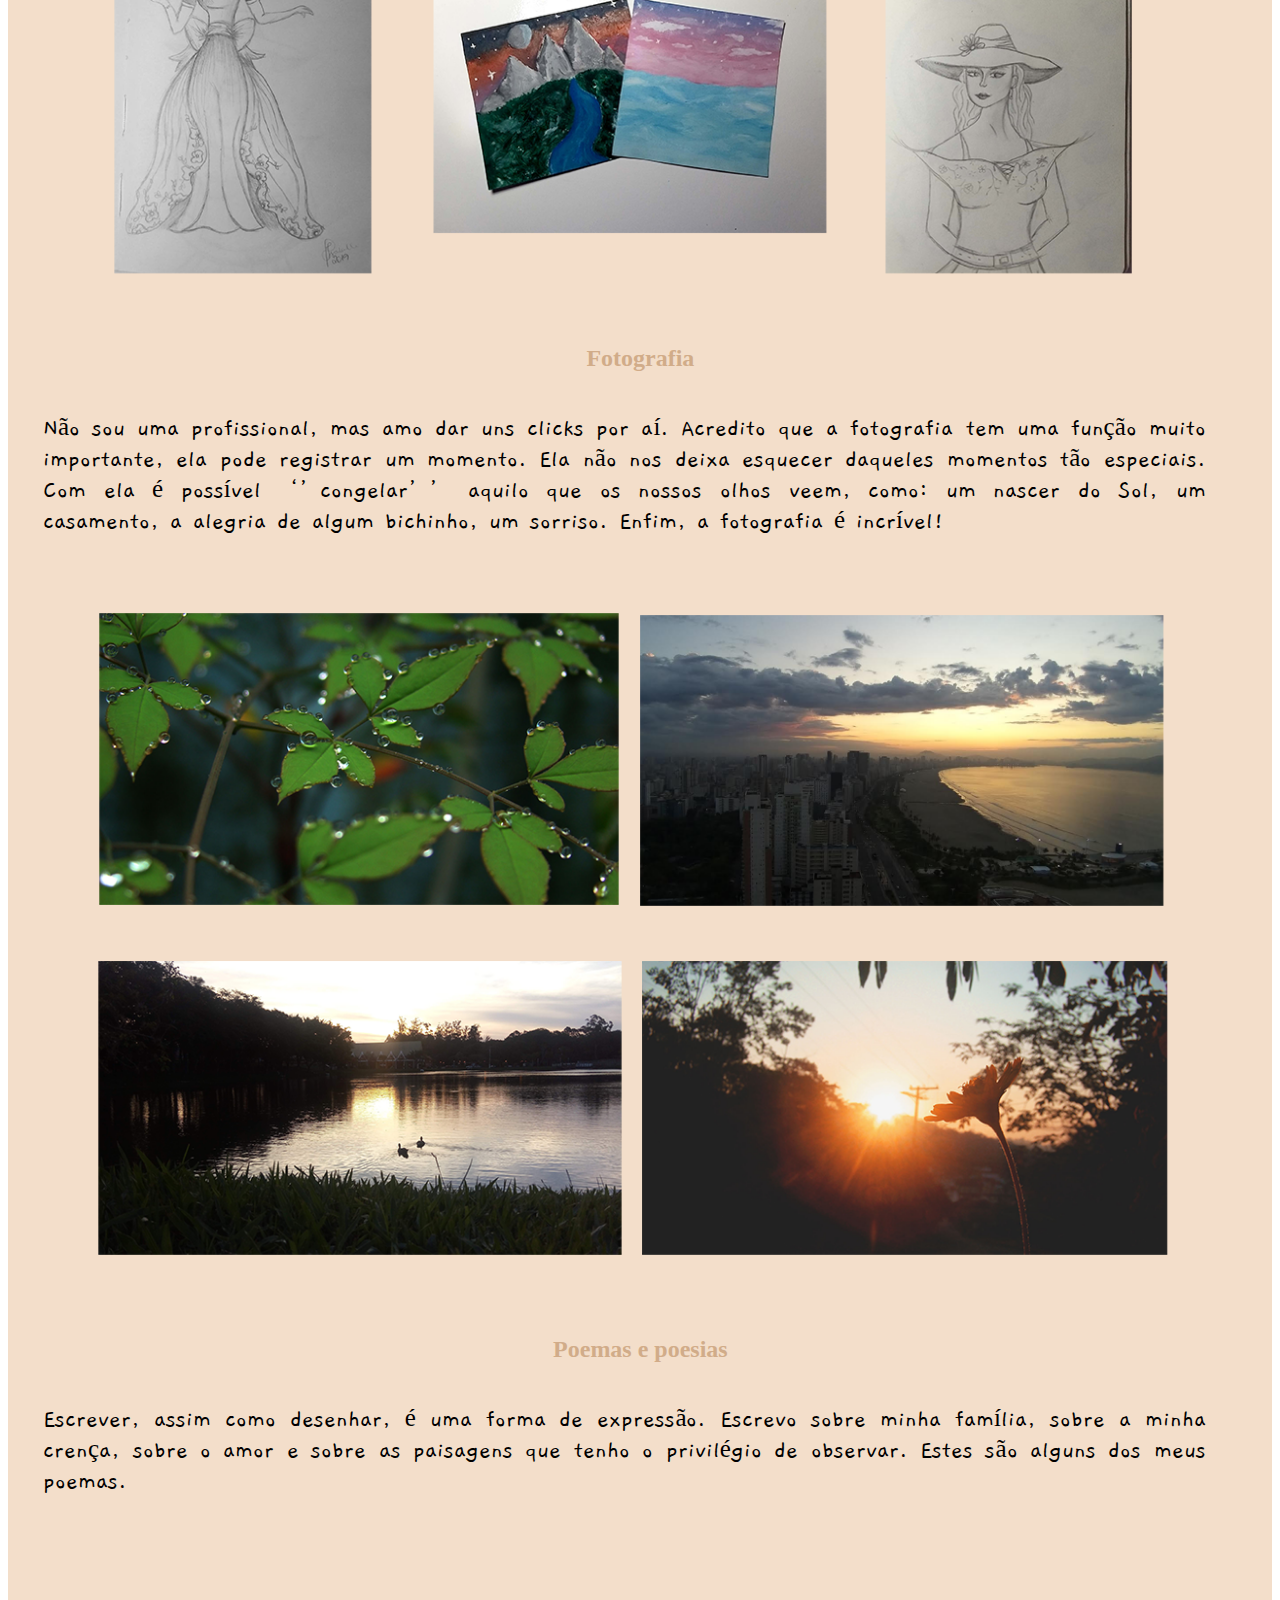
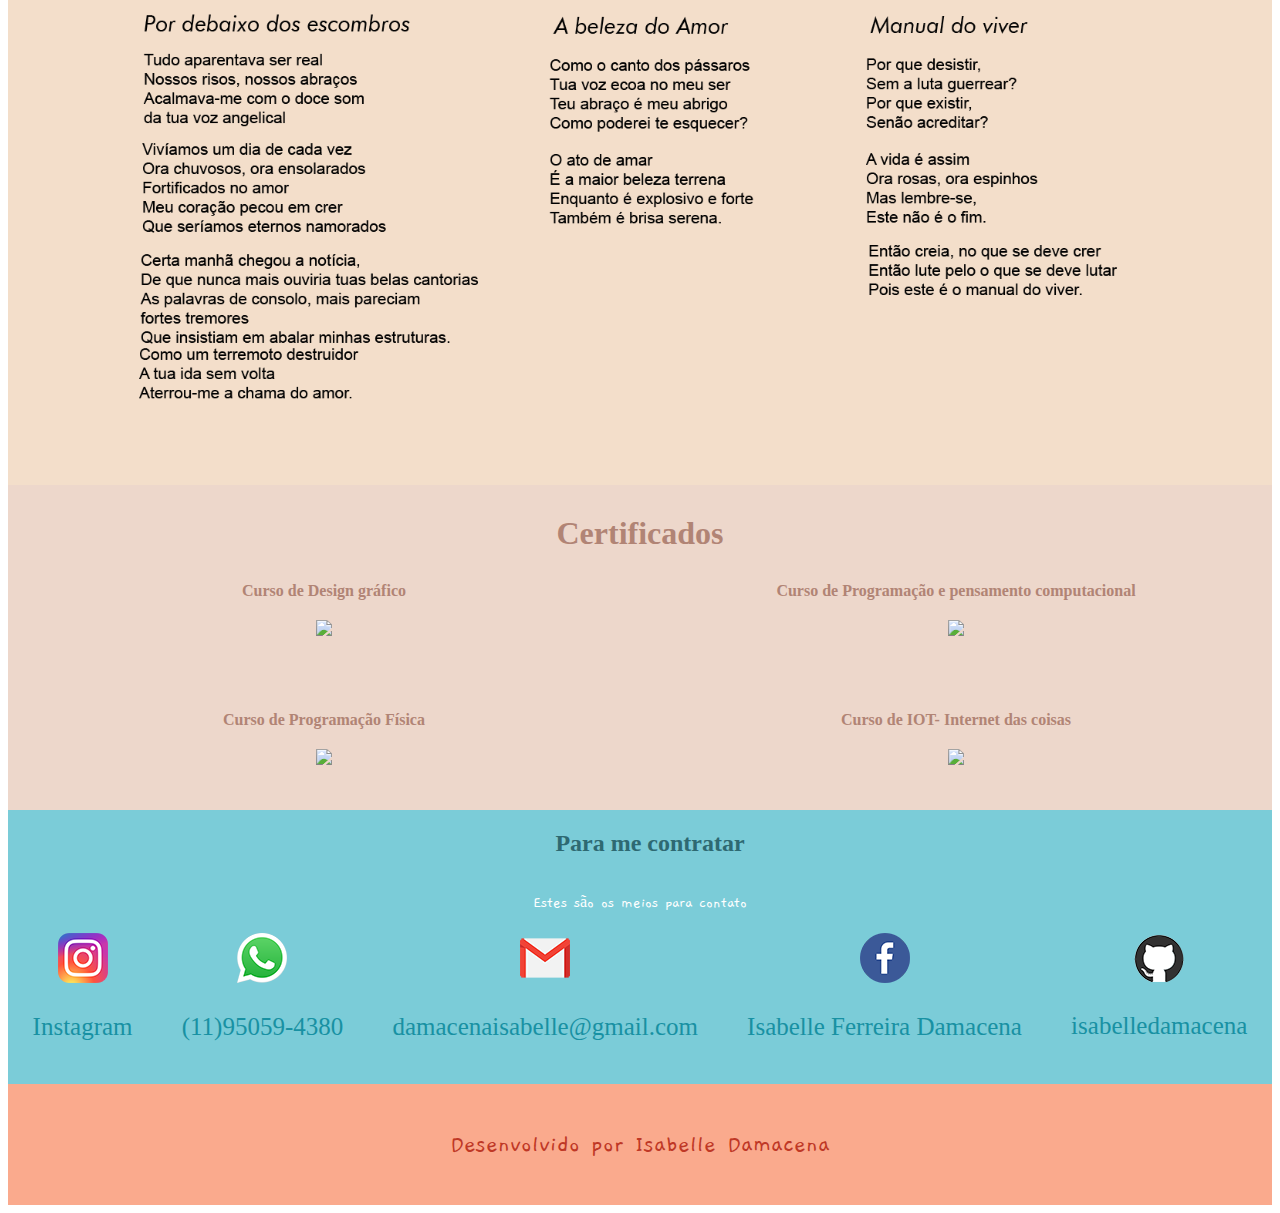
==== commit 362499f2: "VERSÃO FINAL DO SITE" ====
--- a/meusite/index.html
+++ b/meusite/index.html
@@ -66,33 +66,33 @@
 				<p>Expresso as minhas emoções através dos poemas e poesias que faço. Tenho muita facilidade em desenvolver textos dissertativos argumentativos e a organizar as ideias no papel.</p>
 			</div>	
 		</section>
-
-		<section id="competencias">
-			<h2>Minhas principais Competências Socioemocionais</h2>
-			<h3><a href="docs/eixoscompetencias.pdf" target="_blank"> Veja aqui </a> quais são todas as competências pela BNCC </h3>
-			<div class="comp">
-				<h3>Abertura ao Novo</h3>
-				<img src="img/ilustIdeias.png">
-				<p>
-					Quando há desafios, eu persisto até superá-los. Estou sempre em busca de novas aventuras no mundo do conhecimento, aprender nunca é demais! O “novo” nos revigora e nos permite inovar cada vez mais através das nossas ideias.
-				</p>
-			</div>
-			<div class="comp">
-				<h3>Amabilidade</h3>
-				<img src="img/ilustAmabilidade.png">
-				<p>
-					Prezo pelo bem-estar de todos que estão a minha volta. Sou uma pessoa muito afetuosa e que está sempre pronta para ajudar o próximo. Acredito que através da empatia e do respeito, construímos relacionamentos muito mais saudáveis e proveitosos.
-				</p>
-			</div>
+			<section id="competencias">
+				<h2>Minhas principais Competências Socioemocionais</h2>
+				<h3><a href="docs/eixoscompetencias.pdf" target="_blank"> Veja aqui </a> quais são todas as competências pela BNCC </h3>
 				<div class="comp">
-					<h3>Autogestão</h3>
-					<img src="img/ilustAutogestão.png">
+					<h3>Abertura ao Novo</h3>
+					<img src="img/ilustIdeias.png">
 					<p>
-						
-						Planejo todas as minhas metas e objetivos, para que eu consiga superar os obstáculos que aparecem ao longo do caminho. Me dedico muito ao meu desenvolvimento no mercado de trabalho, pois penso no meu futuro profissional. 
-
-					</p>
-				</div>
+						Quando há desafios, eu persisto até superá-los. Estou sempre em busca de novas aventuras no mundo do conhecimento, aprender nunca é demais! O “novo” nos revigora e nos permite inovar cada vez mais através das nossas ideias.
+					</p>
+				</div>
+				<div class="comp">
+					<h3>Amabilidade</h3>
+					<img src="img/ilustAmabilidade.png">
+					<p>
+						Prezo pelo bem-estar de todos que estão a minha volta. Sou uma pessoa muito afetuosa e que está sempre pronta para ajudar o próximo. Acredito que através da empatia e do respeito, construímos relacionamentos muito mais saudáveis e proveitosos.
+					</p>
+				</div>
+					<div class="comp">
+						<h3>Autogestão</h3>
+						<img src="img/ilustAutogestão.png">
+						<p>
+							
+							Planejo todas as minhas metas e objetivos, para que eu consiga superar os obstáculos que aparecem ao longo do caminho. Me dedico muito ao meu desenvolvimento no mercado de trabalho, pois penso no meu futuro profissional. 
+
+						</p>
+					</div>
+				</section>
 
 			<section id="trabalhos">
 				<h2>Alguns dos meus trabalhos</h2>
@@ -118,16 +118,16 @@
 				</div>
 				<div class="trab">
 					<h3>Site</h3>
-					<img src="img/biologia_site.png">
+					<a href="" target="_blank"><img src="img/biologia_site.png"></a>
 				</div>
 			</section>
 
 		</section>
 		<section id="hobby">
-			<h2>Os meus Hobbies!</h2>
+			<h2>Os meus hobbies!</h2>
 			<div class="hob">
 				<h3>Filmes e séries</h3>
-					<p>Eu sou apaixonada por filmes (e algumas séries) que se passam em outra época e que principalmente tenham uma mensagem relevante para a minha vida. Filmes de drama nos ensinam muito, a maioria são obras atemporais. Mesmo que a história ocorra a alguns séculos atrás, ainda possui o poder de representar a nossa sociedade atual.
+					<p>Eu sou apaixonada por filmes (e algumas séries) que se passam em outra época e que principalmente tenham uma mensagem relevante para a minha vida. Filmes de drama nos ensinam muito, a maioria são obras atemporais. Mesmo que a história ocorra a alguns séculos atrás, ainda possui o poder de representar a nossa sociedade atual. Estes são alguns dos meus favoritos.
 					</p>
 					<img src="img/filmes_site.png">		
 			</div>
@@ -139,7 +139,7 @@
 			</div>
 			<div class="hob">
 				<h3>Fotografia</h3>
-					<p>Não uma profissional, mas amo dar uns clicks por aí. Acredito que a fotografia tem uma função muito importante, ele pode registrar um momento. Ela não nos deixa esquecer daqueles momentos tão especiais. Com ela é possível ‘’congelar’’ aquilo que os nossos olhos veem, como: um nascer do Sol, um casamento, a alegria de algum bichinho, um sorriso. Enfim, a fotografia é incrível!
+					<p>Não sou uma profissional, mas amo dar uns clicks por aí. Acredito que a fotografia tem uma função muito importante, ela pode registrar um momento. Ela não nos deixa esquecer daqueles momentos tão especiais. Com ela é possível ‘’congelar’’ aquilo que os nossos olhos veem, como: um nascer do Sol, um casamento, a alegria de algum bichinho, um sorriso. Enfim, a fotografia é incrível!
 					</p>
 					<img src="img/fotografia_site1.png">	
 					<img src="img/fotografia_site3.png">		
@@ -148,10 +148,63 @@
 				<h3>Poemas e poesias</h3>
 					<p>Escrever, assim como desenhar, é uma forma de expressão. Escrevo sobre minha família, sobre a minha crença, sobre o amor e sobre as paisagens que tenho o privilégio de observar. Estes são alguns dos meus poemas.
 					</p>
-					<img src="img/poemas3.png">		
-			</div>
-
-		</section>
+					<img src="img/poemas2.png">		
+			</div>
+
+		</section>
+		<section id="certificado">
+			<h2>Certificados</h2>
+				<div class="cert">
+					<h3>Curso de Design gráfico</h3>
+						<img src="img/newcenter2.png">
+				</div>
+				<div class="cert">
+					<h3>Curso de Programação e pensamento computacional</h3>
+					<img src="img/code2.png">
+				</div>
+				<div class="cert">
+					<h3>Curso de Programação Física</h3>
+						<img src="img/programa2.png">
+				</div>
+				<div class="cert">
+					<h3>Curso de IOT- Internet das coisas</h3>
+					<img src="img/iot2.png">
+				</div>	
+		</section>
+
+		<section id="contato">
+			<h2>Para me contratar</h2>
+			<p>Estes são os meios para contato</p>
+				<div>
+					<img src="img/instagram2.png" alt="Instagram">
+					<p><a href="https://www.instagram.com/isaaah_damacena/"target="_blank">Instagram</a></p>
+
+				</div>
+				<div>
+					<img src="img/whats3.png" alt="WhatsApp">
+					<p><a href="tel:(11)950594380">(11)95059-4380</a></p>
+
+				</div>
+				<div>
+					<img src="img/gmail2.png" alt="Email">
+					<p><a href="mailto:damacenaisabelle@gmail.com" target="_blank">damacenaisabelle@gmail.com</a></p>
+
+				</div>
+				<div>
+					<img src="img/facebook2.png" alt="Facebook">
+					<p><a href="https://www.facebook.com/isabelle.ferreiradamacena"target="_blank">Isabelle Ferreira Damacena</a></p>
+
+				</div>
+				<div>
+					<img src="img/github3.png" alt="GitHub">
+					<p><a href="https://github.com/IsabelleDamacena"target="_blank">isabelledamacena</a></p>
+
+				</div>
+
+		</section>
+		<footer>
+			<p>Desenvolvido por Isabelle Damacena</p>
+		</footer>
 	</div>
 </body>
 </html>--- a/meusite/css/estilo.css
+++ b/meusite/css/estilo.css
@@ -104,6 +104,10 @@
 	font-size: 2em;
 	align-items: center;
 }
+#sobre p{
+	font-size: 1em;
+	margin-bottom: 10px;
+}
 .foto img{
 	width: 60%;
 	border-radius: 50%;
@@ -157,6 +161,7 @@
 
 #habilidades h3{
 	color: #178b9c;
+	font-size: 1em;
 }
 
 
@@ -167,8 +172,7 @@
 	flex-direction: column;
 	align-items: center;
 	padding-top: 20px;
-	margin-left: 20px;
-	margin-right: 20px; 
+	margin:0;
 	background-color: #f9cfc2;
 }
 
@@ -201,8 +205,16 @@
 	text-decoration: none;
 }
 
+#competencias div{
+	margin-left: 20px;
+	margin-right: 20px;
+	align-items: center;
+}
+
 #competencias img{
-	margin-bottom: 0;
+	align-items: center;
+	align-items: center;
+	text-align: center;
 }
 
 #competencias .comp p{
@@ -215,10 +227,6 @@
 	line-height: 1.5;
 }
 
-#competencias div{
-	align-items: center;
-}
-
 /*Trabalhos*/
 
 #trabalhos{
@@ -226,16 +234,15 @@
 	flex-direction: column;
 	align-items: center;
 	padding-top: 20px;
-	margin-left: 20px;
-	margin-right: 20px; 
-	background-color: #f9cfc2;
+	margin:0;
+	background-color: #edd7cb;
 
 }
 
 #trabalhos h2{
 	margin-bottom: 20px;
 	margin-top: 10px;
-	font-size: 2em;
+	font-size: 1.5em;
 	text-align: center;
 	color: #b18475;
 
@@ -262,14 +269,10 @@
 }
 
 #trabalhos img{
-	margin-bottom: 0;
+	margin-bottom: 20px;
 }
 
 #trabalhos .trab p{
-	border-left: 2px solid #fbab93;
-	border-right: 2px solid #fbab93;
-	margin-top: 0;
-	font-family: "Gochi Hand", "Helvetica", "Arial", sans-serif;
 	padding-right: 15px;
 	padding-left: 15px;
 	line-height: 1.5;
@@ -288,9 +291,139 @@
 	transform:scale(1.1);
 }
 
-
-
-
+#hobby{
+	
+	align-items: center;
+	padding: 20px;
+	margin:0 auto;
+	background-color: #f3deca;
+	
+}
+
+#hobby h2{
+	margin-bottom: 0;
+	margin-top: 10px;
+	font-size: 2em;
+	text-align: center;
+	color: #c1946b;
+
+}
+
+#hobby .hob img{
+	width: 95%;
+	align-items: center;
+	margin-top: 20px;
+}
+
+.hob{
+	width: 95%;
+	align-items: center;
+	text-align: center;
+}
+
+#hobby h3{
+	margin-bottom: 14px;
+	margin-top: 30px;
+	font-size: 1.2em;
+	text-align: center;
+	color:#d1ac89;
+	
+
+}
+
+#hobby p{
+	text-align: justify;
+
+}
+#hobby div{
+	margin-left: 15px;
+	margin-right: 10px;
+}
+
+/*Certificado*/
+
+#certificado{
+	display: flex;
+	flex-direction: column;
+	align-items: center;
+	padding-top: 20px;
+	background-color: #edd7cb;
+	
+}
+
+.cert img{
+	
+	align-items: center;
+	margin-bottom: 20px;
+}
+
+#certificado h2{
+	margin-top: 10px;
+	font-size: 1.5em;
+	text-align: center;
+	color: #b18475;
+}
+
+#certificado h3{
+	margin-bottom: 20px;
+	margin-top: 30px;
+	font-size: 1em;
+	text-align: center;
+	color: #b18475;	
+}
+
+/*Contato*/
+
+#contato{
+	display: flex;
+	flex-direction: column;
+	align-items: center;
+	text-align: center;
+	background-color: #7bccd8;
+
+}
+
+#contato div{
+	margin-bottom: 20px;
+}
+
+#contato h2{
+	margin-left: 20px;
+	margin-width:20px;
+	margin-bottom: 20px;
+	font-size: 1.5em;
+	text-align: center;
+	color:#2e6972;
+	margin-top: 20px;
+}
+
+#contato > p{
+	text-align: center;
+	font-size: 1em;
+	margin-bottom: 30px;
+	color: #fff;
+}
+
+#contato a{
+	text-decoration: none;
+	color: #1891a3;
+	font-family: Caveat;
+	font-size: 1em;
+}
+
+/*Footer*/
+footer {
+	text-align: center;
+	width: 100%;
+	background-color: #faaa8d;
+	padding-top: 20px;
+	padding-bottom: 20px;
+}
+
+footer p{
+	color: #bf3826;
+
+}
 
 @media screen and (min-width: 768px){
 /* Cabeçalho ou barra de navegação*/
@@ -376,6 +509,13 @@
 	text-align: justify;
 }
 
+#competencias div{
+	margin: 0;
+	flex-direction: row;
+}
+
+
+
 /*Trabalhos*/
 
 #trabalhos {
@@ -386,20 +526,97 @@
 
 #trabalhos h2, h3{
 	width: 100%;
+	font-size: 2em;
 	text-align: center;
 	color: #d19f8f;
 }
 #trabalhos .trab{
 	width: 33.3333333333%;
 	text-align: center;
-}
-
-#trabalhos .trab: hover{
-	-webkit-transform: scale(1.1);
-	-moz-transform: scale(1.1);
-	-o-transform:scale(1.1);
-	-ms-transform:scale(1.1);
-	transform:scale(1.1);
-}
-
-
+	margin-bottom: 30px;
+}
+/*Hobbies*/
+
+#hobby img{
+	width:90%;
+	align-items: center;
+}
+
+#hobby {
+	align-items: center;
+	
+	background-color: #f3deca;
+}
+
+#hobby h3{
+	padding: 16px;
+	
+	margin-bottom: 14px;
+	margin-top: 30px;
+	font-size: 1.5em;
+	text-align: center;
+	
+
+}
+
+#hobby p{
+	text-align: justify;
+
+}
+ #hobby h2{
+ 	text-align: center;
+ }
+	
+/*Certificado*/
+
+#certificado {
+	flex-direction: row;
+	flex-wrap: wrap;
+	color: #faefeb;
+}
+
+#certificado h2 {
+	width: 100%;
+	font-size: 2em;
+	text-align: center;
+	color: #b18475;
+}
+#certificado .cert{
+	width: 50%;
+	text-align: center;
+	margin-bottom: 20px;
+}
+
+#certificado h3 {
+	width: 100%;
+	font-size: 1em;
+	text-align: center;
+	color: #b18475;
+}
+
+/*Contato*/
+ #contato{
+ 	flex-direction: row;
+ 	flex-wrap: wrap;
+ 	justify-content: space-around;
+ 	max-width: 100%;
+ 	margin: 0 auto;
+ 	text-align: center;
+ 	max-height: 40vh;
+ }
+
+ #contato h2{
+ 	text-align: center;
+ 	width: 100%;
+ }
+
+ #contato > p{
+ 	text-align: center;
+ 	width: 100%;
+ 	margin-bottom: 20px;
+ }
+ #contato p{
+ 	text-align: center;
+ 	margin-bottom: 20px;
+ }
+
